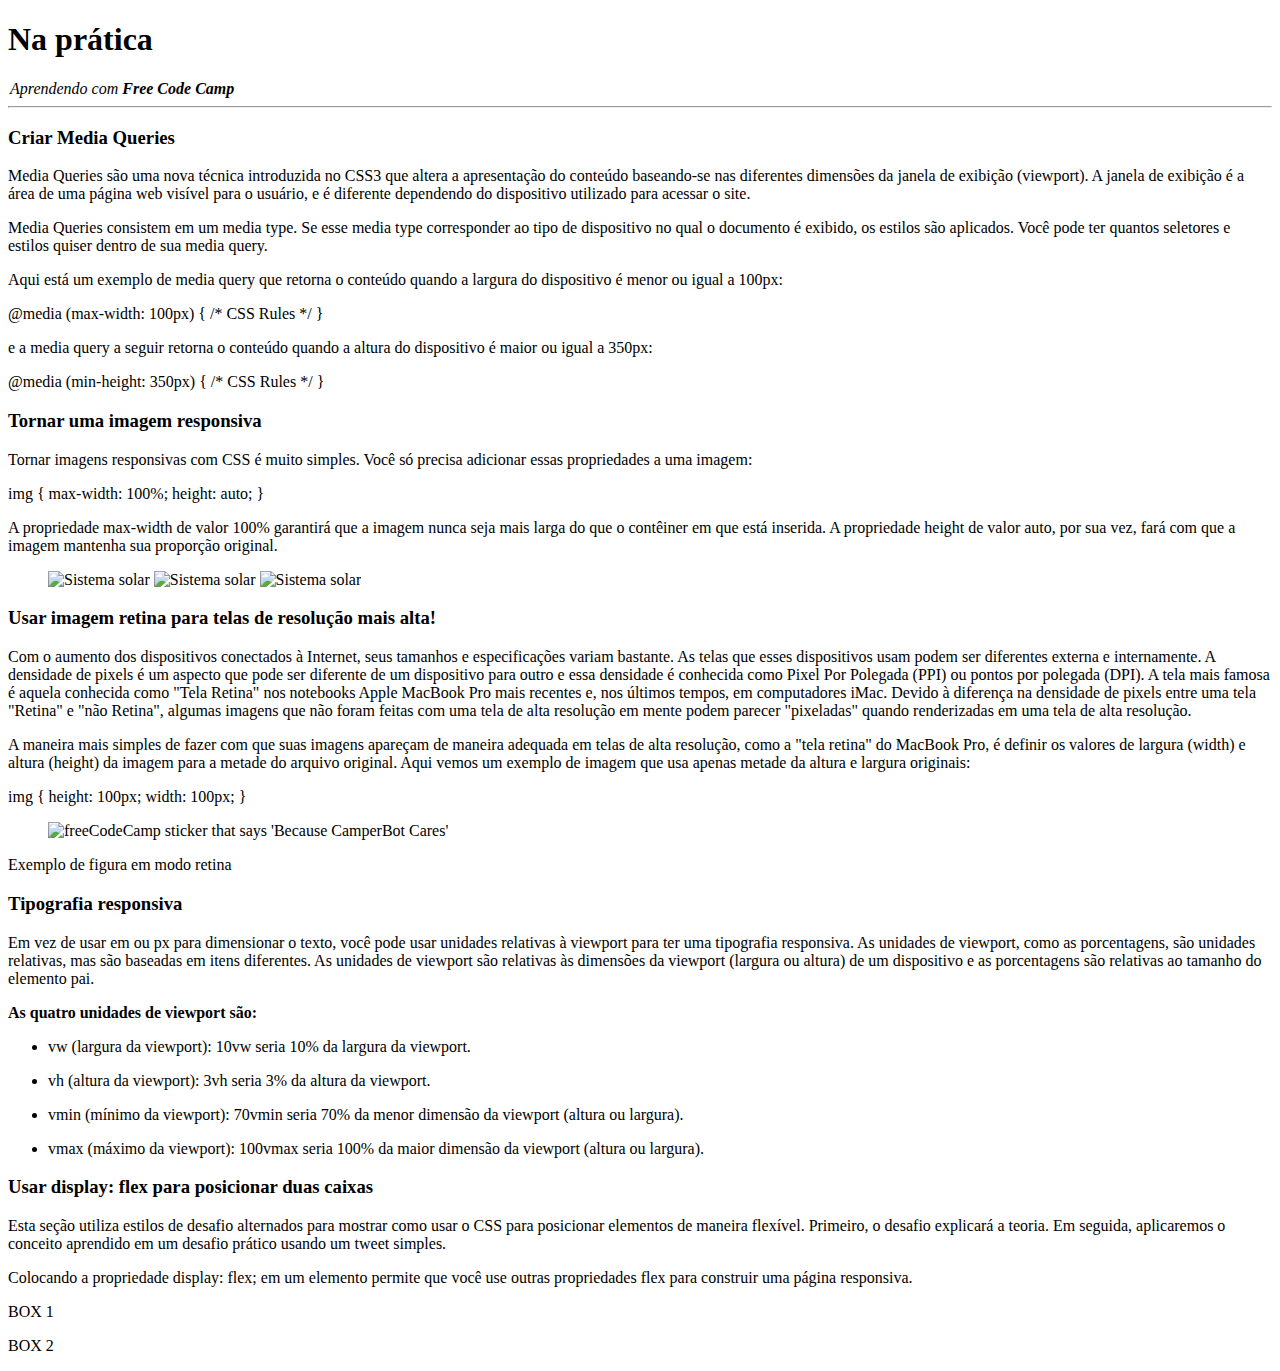
==== Archive.html @ 1470f596 "Arquivos para estudo" ====
<!DOCTYPE html>
<html lang="pt-br">

<head>
    <meta charset="UTF-8">
    <meta http-equiv="X-UA-Compatible" content="IE=edge">
    <meta name="viewport" content="width=device-width, initial-scale=1.0">
    <link rel="shortcut icon" href="img/monitor.png" type="image/x-icon">
    <link rel="stylesheet" href="/css/normalize.css">
    <link rel="stylesheet" href="/css/Archive.css">
    <title>Document</title>
</head>

<body>
    <main>
        <header class="context-header">
            <!-- Criar menu com logo aqui -->
        </header>
        <section class="content-section">
            <article class="archive-mediaQueries">
                <h1>Na prática</h1>
                <legend><em>Aprendendo com <strong>Free Code Camp</strong></em></legend>
                <hr>
                <h3>Criar Media Queries</h3>
                <p>
                    Media Queries são uma nova técnica introduzida no CSS3 que altera a apresentação do conteúdo
                    baseando-se nas diferentes dimensões da janela de exibição (viewport). A janela de exibição é a área
                    de uma página web visível para o usuário, e é diferente dependendo do dispositivo utilizado para
                    acessar o site.
                </p>
                <p>
                    Media Queries consistem em um media type. Se esse media type corresponder ao tipo de dispositivo no
                    qual o documento é exibido, os estilos são aplicados. Você pode ter quantos seletores e estilos
                    quiser dentro de sua media query.
                </p>
                <p>
                    Aqui está um exemplo de media query que retorna o conteúdo quando a largura do dispositivo é menor
                    ou igual a 100px:
                </p>
                <div class="code-css">
                    @media (max-width: 100px) { /* CSS Rules */ }
                </div>
                <p>
                    e a media query a seguir retorna o conteúdo quando a altura do dispositivo é maior ou igual a 350px:
                </p>
                <div class="code-css">
                    @media (min-height: 350px) { /* CSS Rules */ }
                </div>
            </article>

            <!-- Artigo 02 - Imagem responsiva -->
            <article>
                <h3>Tornar uma imagem responsiva</h3>
                <p>
                    Tornar imagens responsivas com CSS é muito simples. Você só precisa adicionar essas propriedades a
                    uma imagem:
                </p>
                <div class="code-css">
                    img {
                    max-width: 100%;
                    height: auto;
                    }
                </div>
                <p>
                    A propriedade max-width de valor 100% garantirá que a imagem nunca seja mais larga do que o
                    contêiner em que está inserida. A propriedade height de valor auto, por sua vez, fará com que a
                    imagem mantenha sua proporção original.
                </p>
                <figure>
                    <img src="/img/2907.jpg" class="imageExample" alt="Sistema solar">
                    <img src="/img/2907.jpg" class="imageExample" alt="Sistema solar">
                    <img src="/img/2907.jpg" class="imageExample" alt="Sistema solar">
                </figure>
            </article>

            <!-- Artigo 03 - Imagem retina -->
            <article>
                <h3>Usar imagem retina para telas de resolução mais alta!</h3>
                <p>
                    Com o aumento dos dispositivos conectados à Internet, seus tamanhos e especificações variam
                    bastante. As telas que esses dispositivos usam podem ser diferentes externa e internamente. A
                    densidade de pixels é um aspecto que pode ser diferente de um dispositivo para outro e essa
                    densidade é conhecida como Pixel Por Polegada (PPI) ou pontos por polegada (DPI). A tela mais famosa
                    é aquela conhecida como "Tela Retina" nos notebooks Apple MacBook Pro mais recentes e, nos últimos
                    tempos, em computadores iMac. Devido à diferença na densidade de pixels entre uma tela "Retina" e
                    "não Retina", algumas imagens que não foram feitas com uma tela de alta resolução em mente podem
                    parecer "pixeladas" quando renderizadas em uma tela de alta resolução.
                </p>
                <p>
                    A maneira mais simples de fazer com que suas imagens apareçam de maneira adequada em telas de alta
                    resolução, como a "tela retina" do MacBook Pro, é definir os valores de largura (width) e altura
                    (height) da imagem para a metade do arquivo original. Aqui vemos um exemplo de imagem que usa apenas
                    metade da altura e largura originais:
                </p>
                <div class="code-css">
                    img {
                    height: 100px;
                    width: 100px;
                    }
                </div>
                <div class="img">
                    <figure>
                        <img class="fig-retina"
                            src="https://s3.amazonaws.com/freecodecamp/FCCStickers-CamperBot200x200.jpg"
                            alt="freeCodeCamp sticker that says 'Because CamperBot Cares'">
                    </figure>
                    <figcaption>Exemplo de figura em modo retina</figcaption>
                </div>
            </article>

            <!-- Artigo 03 - Tipografia responsiva -->
            <article>
                <h3>Tipografia responsiva</h3>
                <p>
                    Em vez de usar em ou px para dimensionar o texto, você pode usar unidades relativas à viewport para
                    ter uma tipografia responsiva. As unidades de viewport, como as porcentagens, são unidades
                    relativas, mas são baseadas em itens diferentes. As unidades de viewport são relativas às dimensões
                    da viewport (largura ou altura) de um dispositivo e as porcentagens são relativas ao tamanho do
                    elemento pai.
                </p>
                <div class="text">
                    <strong>As quatro unidades de viewport são:</strong>
                    <ul><li>vw (largura da viewport): 10vw seria 10% da largura da viewport.</li></ul>
                    <ul><li>vh (altura da viewport): 3vh seria 3% da altura da viewport.</li></ul>
                    <ul><li>vmin (mínimo da viewport): 70vmin seria 70% da menor dimensão da viewport (altura ou largura).</li></ul>
                    <ul><li>vmax (máximo da viewport): 100vmax seria 100% da maior dimensão da viewport (altura ou largura).</li></ul>
                </div>
            </article>

            <!-- Flex Box -->
            <article>
                <h3>Usar display: flex para posicionar duas caixas</h3>
                <p>
                    Esta seção utiliza estilos de desafio alternados para mostrar como usar o CSS para posicionar elementos de maneira flexível. Primeiro, o desafio explicará a teoria. Em seguida, aplicaremos o conceito aprendido em um desafio prático usando um tweet simples.
                </p>
                <p>
                    Colocando a propriedade display: flex; em um elemento permite que você use outras propriedades flex para construir uma página responsiva.
                </p>
                <div class="box-container">
                    <div class="box1"><p>BOX 1</p></div>
                    <div class="box2"><p>BOX 2</p></div>
                </div>
            </article>

            <!-- Criando Tweet embed -->
            <article>
                
            </article>
        </section>
    </main>
</body>

</html>
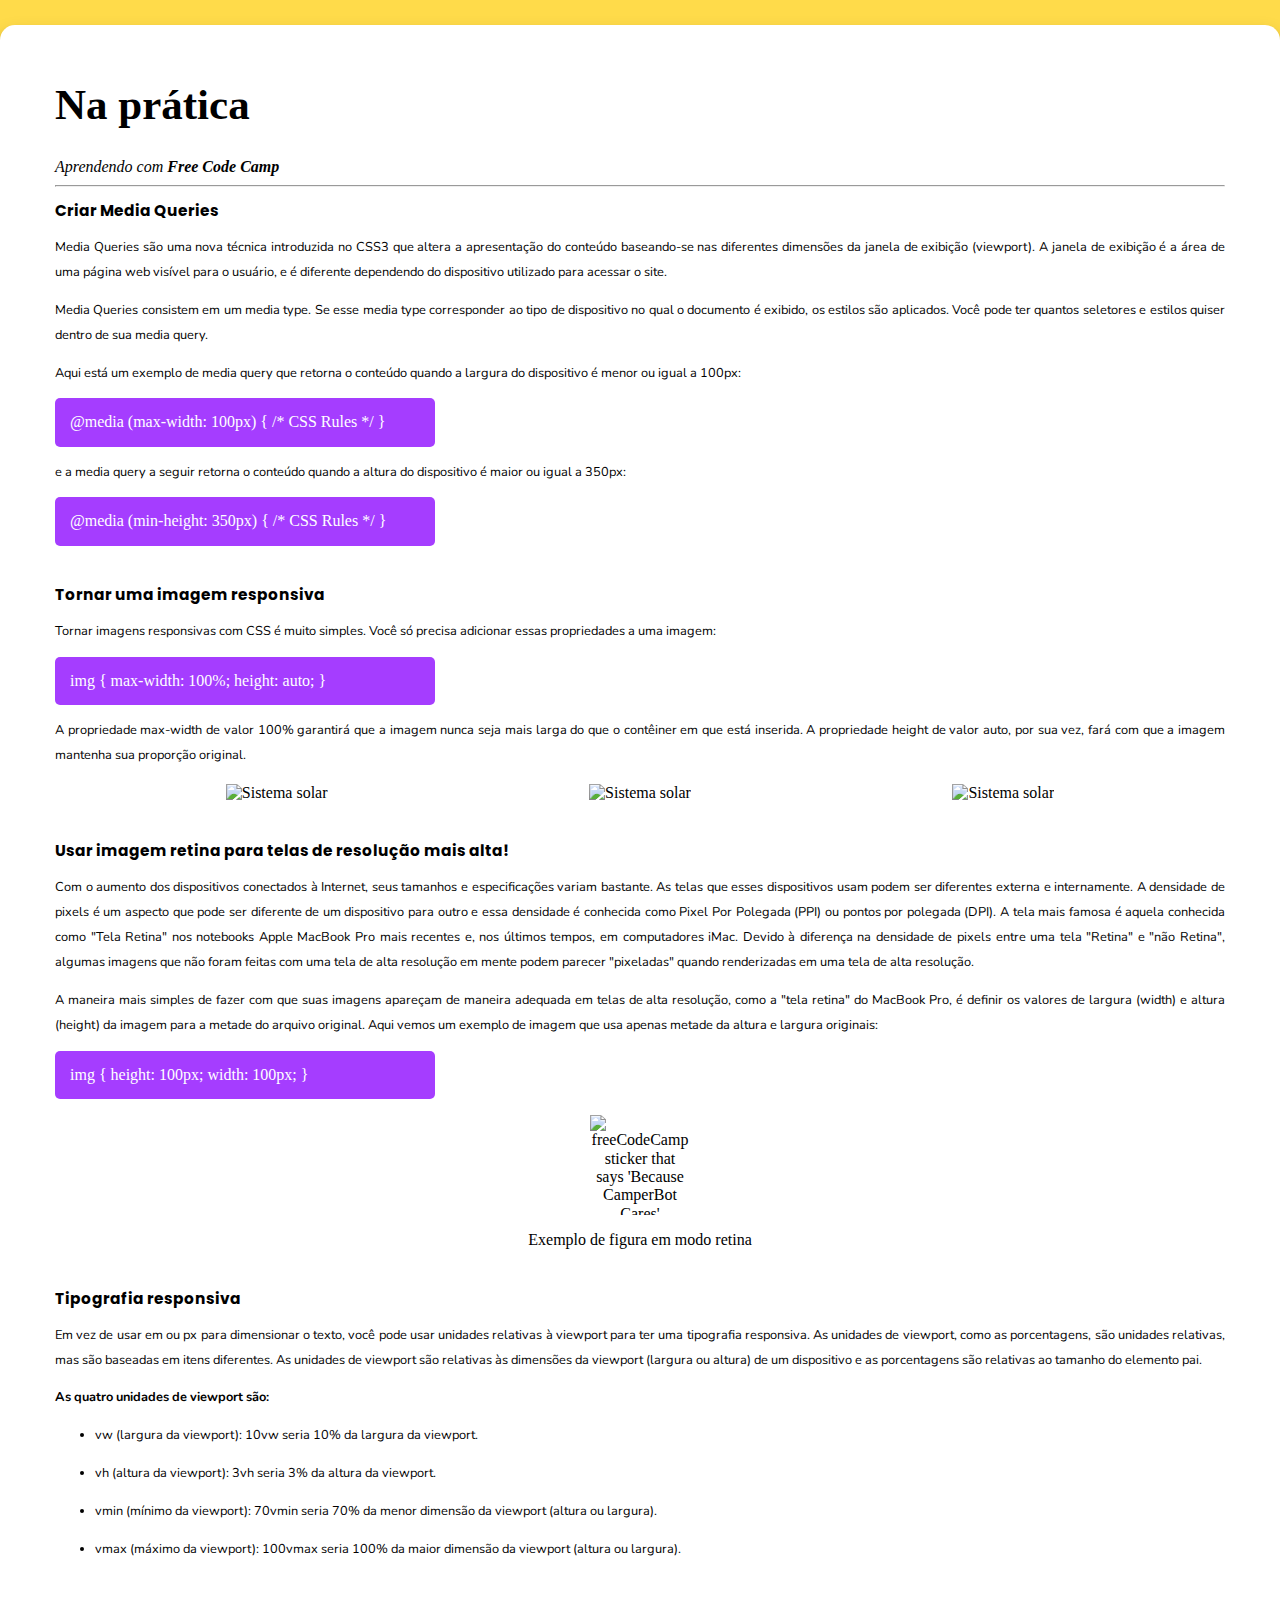
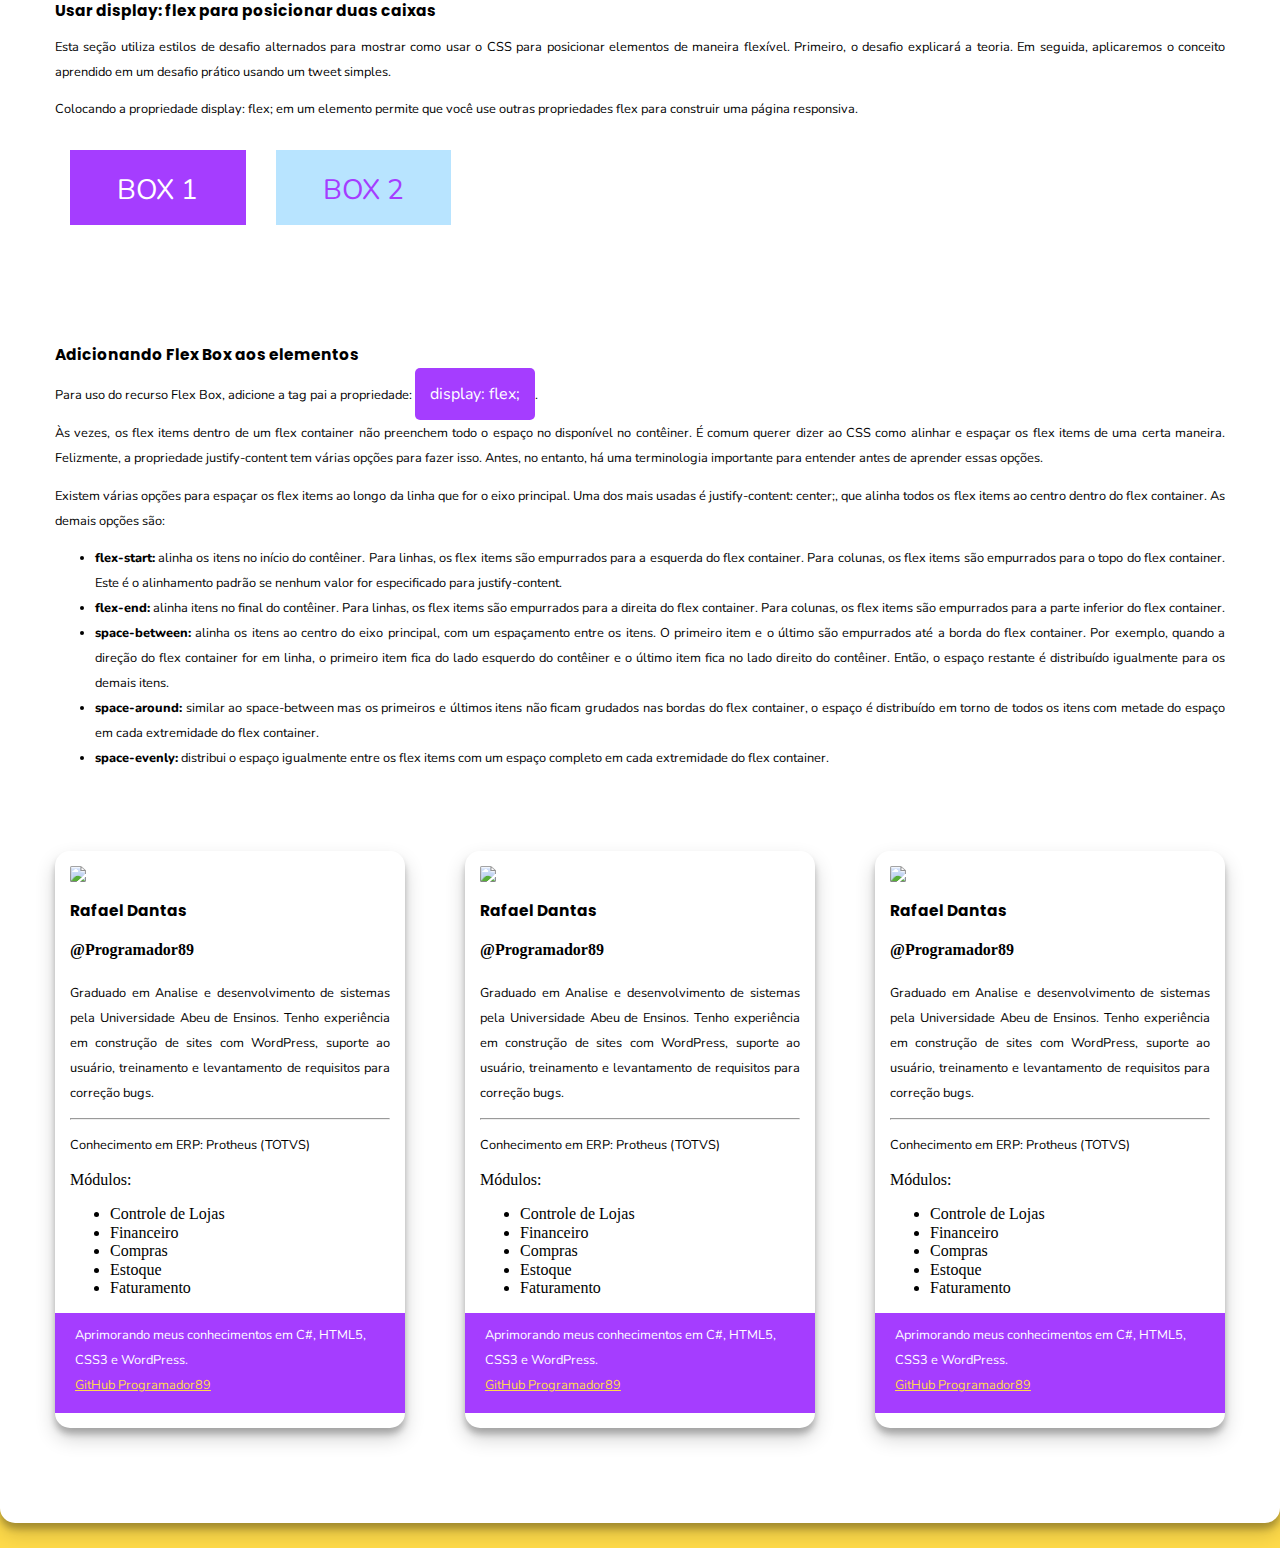
==== commit fbd64181: "Adicionando propriedade flex box a page" ====
--- a/Archive.html
+++ b/Archive.html
@@ -6,8 +6,8 @@
     <meta http-equiv="X-UA-Compatible" content="IE=edge">
     <meta name="viewport" content="width=device-width, initial-scale=1.0">
     <link rel="shortcut icon" href="img/monitor.png" type="image/x-icon">
-    <link rel="stylesheet" href="/css/normalize.css">
-    <link rel="stylesheet" href="/css/Archive.css">
+    <link rel="stylesheet" href="css/normalize.css">
+    <link rel="stylesheet" href="css/Archive.css">
     <title>Document</title>
 </head>
 
@@ -67,9 +67,9 @@
                     imagem mantenha sua proporção original.
                 </p>
                 <figure>
-                    <img src="/img/2907.jpg" class="imageExample" alt="Sistema solar">
-                    <img src="/img/2907.jpg" class="imageExample" alt="Sistema solar">
-                    <img src="/img/2907.jpg" class="imageExample" alt="Sistema solar">
+                    <img src="/freeCode/img/img01.jpg" class="imageExample" alt="Sistema solar">
+                    <img src="/freeCode/img/img02.jpg" class="imageExample" alt="Sistema solar">
+                    <img src="/freeCode/img/image03.jpg" class="imageExample" alt="Sistema solar">
                 </figure>
             </article>
 
@@ -120,31 +120,189 @@
                 </p>
                 <div class="text">
                     <strong>As quatro unidades de viewport são:</strong>
-                    <ul><li>vw (largura da viewport): 10vw seria 10% da largura da viewport.</li></ul>
-                    <ul><li>vh (altura da viewport): 3vh seria 3% da altura da viewport.</li></ul>
-                    <ul><li>vmin (mínimo da viewport): 70vmin seria 70% da menor dimensão da viewport (altura ou largura).</li></ul>
-                    <ul><li>vmax (máximo da viewport): 100vmax seria 100% da maior dimensão da viewport (altura ou largura).</li></ul>
+                    <ul>
+                        <li>vw (largura da viewport): 10vw seria 10% da largura da viewport.</li>
+                    </ul>
+                    <ul>
+                        <li>vh (altura da viewport): 3vh seria 3% da altura da viewport.</li>
+                    </ul>
+                    <ul>
+                        <li>vmin (mínimo da viewport): 70vmin seria 70% da menor dimensão da viewport (altura ou
+                            largura).</li>
+                    </ul>
+                    <ul>
+                        <li>vmax (máximo da viewport): 100vmax seria 100% da maior dimensão da viewport (altura ou
+                            largura).</li>
+                    </ul>
                 </div>
             </article>
 
             <!-- Flex Box -->
-            <article>
+            <article style="height: 300px;">
                 <h3>Usar display: flex para posicionar duas caixas</h3>
                 <p>
-                    Esta seção utiliza estilos de desafio alternados para mostrar como usar o CSS para posicionar elementos de maneira flexível. Primeiro, o desafio explicará a teoria. Em seguida, aplicaremos o conceito aprendido em um desafio prático usando um tweet simples.
-                </p>
-                <p>
-                    Colocando a propriedade display: flex; em um elemento permite que você use outras propriedades flex para construir uma página responsiva.
+                    Esta seção utiliza estilos de desafio alternados para mostrar como usar o CSS para posicionar
+                    elementos de maneira flexível. Primeiro, o desafio explicará a teoria. Em seguida, aplicaremos o
+                    conceito aprendido em um desafio prático usando um tweet simples.
+                </p>
+                <p>
+                    Colocando a propriedade display: flex; em um elemento permite que você use outras propriedades flex
+                    para construir uma página responsiva.
                 </p>
                 <div class="box-container">
-                    <div class="box1"><p>BOX 1</p></div>
-                    <div class="box2"><p>BOX 2</p></div>
+                    <div class="box1">
+                        <p>BOX 1</p>
+                    </div>
+                    <div class="box2">
+                        <p>BOX 2</p>
+                    </div>
                 </div>
             </article>
 
             <!-- Criando Tweet embed -->
             <article>
-                
+                <div class="text">
+                    <h3>Adicionando Flex Box aos elementos</h3>
+                    <p>
+                        Para uso do recurso Flex Box, adicione a tag pai a propriedade: <span class="code-css">display:
+                            flex;</span>.
+                    </p>
+                    <p>
+                        Às vezes, os flex items dentro de um flex container não preenchem todo o espaço no disponível no
+                        contêiner. É comum querer dizer ao CSS como alinhar e espaçar os flex items de uma certa
+                        maneira. Felizmente, a propriedade justify-content tem várias opções para fazer isso. Antes, no
+                        entanto, há uma terminologia importante para entender antes de aprender essas opções.
+                    </p>
+                    <p>
+                        Existem várias opções para espaçar os flex items ao longo da linha que for o eixo principal. Uma
+                        dos mais usadas é justify-content: center;, que alinha todos os flex items ao centro dentro do
+                        flex container. As demais opções são:
+                    </p>
+                    <ul>
+                        <li>
+                            <span class="reference">flex-start:</span> alinha os itens no início do contêiner. Para linhas, os flex items são
+                            empurrados para a esquerda do flex container. Para colunas, os flex items são empurrados
+                            para o topo do flex container. Este é o alinhamento padrão se nenhum valor for especificado
+                            para justify-content.
+                        </li>
+                        <li>
+                            <span class="reference">flex-end:</span> alinha itens no final do contêiner. Para linhas, os flex items são empurrados para
+                            a direita do flex container. Para colunas, os flex items são empurrados para a parte
+                            inferior do flex container.
+                        </li>
+                        <li>
+                            <span class="reference">space-between:</span> alinha os itens ao centro do eixo principal, com um espaçamento entre os
+                            itens. O primeiro item e o último são empurrados até a borda do flex container. Por exemplo,
+                            quando a direção do flex container for em linha, o primeiro item fica do lado esquerdo do
+                            contêiner e o último item fica no lado direito do contêiner. Então, o espaço restante é
+                            distribuído igualmente para os demais itens.
+                        </li>
+                        <li>
+                            <span class="reference">space-around:</span> similar ao space-between mas os primeiros e últimos itens não ficam grudados
+                            nas bordas do flex container, o espaço é distribuído em torno de todos os itens com metade
+                            do espaço em cada extremidade do flex container.
+                        </li>
+                        <li>
+                            <span class="reference">space-evenly:</span> distribui o espaço igualmente entre os flex items com um espaço completo em
+                            cada extremidade do flex container.
+                        </li>
+                    </ul>
+                </div>
+                <div class="flex-card">
+                    <div class="card">
+                        <img src="/freeCode/img/Perfil.png" class="profile-thumbnail">
+
+                        <div class="profile-name">
+                            <h3>Rafael Dantas</h3>
+                            <h4>@Programador89</h4>
+                        </div>
+                        <div class="text-pessoal">
+                            <p>Graduado em Analise e desenvolvimento de sistemas pela Universidade Abeu de Ensinos.
+                                Tenho
+                                experiência em construção de sites com WordPress, suporte ao usuário, treinamento e
+                                levantamento de requisitos para correção bugs.
+                            </p>
+                            <hr>
+                            <p>Conhecimento em ERP: Protheus (TOTVS)</p>
+                            <caption>Módulos:</caption>
+                            <ul>
+                                <li>Controle de Lojas </li>
+                                <li>Financeiro</li>
+                                <li>Compras</li>
+                                <li>Estoque </li>
+                                <li>Faturamento</li>
+                            </ul>
+                            <div class="skills">
+                                <p>Aprimorando meus conhecimentos em C#, HTML5, CSS3 e WordPress.
+                                    <br><a href="https://github.com/Programador89" target="_blank">GitHub
+                                        Programador89</a>
+                                <p>
+                            </div>
+                        </div>
+                    </div>
+                    <div class="card">
+                        <img src="/freeCode/img/Perfil.png" class="profile-thumbnail">
+
+                        <div class="profile-name">
+                            <h3>Rafael Dantas</h3>
+                            <h4>@Programador89</h4>
+                        </div>
+                        <div class="text-pessoal">
+                            <p>Graduado em Analise e desenvolvimento de sistemas pela Universidade Abeu de Ensinos.
+                                Tenho
+                                experiência em construção de sites com WordPress, suporte ao usuário, treinamento e
+                                levantamento de requisitos para correção bugs.
+                            </p>
+                            <hr>
+                            <p>Conhecimento em ERP: Protheus (TOTVS)</p>
+                            <caption>Módulos:</caption>
+                            <ul>
+                                <li>Controle de Lojas </li>
+                                <li>Financeiro</li>
+                                <li>Compras</li>
+                                <li>Estoque </li>
+                                <li>Faturamento</li>
+                            </ul>
+                            <div class="skills">
+                                <p>Aprimorando meus conhecimentos em C#, HTML5, CSS3 e WordPress.
+                                    <br><a href="https://github.com/Programador89" target="_blank">GitHub
+                                        Programador89</a>
+                                <p>
+                            </div>
+                        </div>
+                    </div>
+                    <div class="card">
+                        <img src="/freeCode/img/Perfil.png" class="profile-thumbnail">
+
+                        <div class="profile-name">
+                            <h3>Rafael Dantas</h3>
+                            <h4>@Programador89</h4>
+                        </div>
+                        <div class="text-pessoal">
+                            <p>Graduado em Analise e desenvolvimento de sistemas pela Universidade Abeu de Ensinos.
+                                Tenho
+                                experiência em construção de sites com WordPress, suporte ao usuário, treinamento e
+                                levantamento de requisitos para correção bugs.
+                            </p>
+                            <hr>
+                            <p>Conhecimento em ERP: Protheus (TOTVS)</p>
+                            <caption>Módulos:</caption>
+                            <ul>
+                                <li>Controle de Lojas </li>
+                                <li>Financeiro</li>
+                                <li>Compras</li>
+                                <li>Estoque </li>
+                                <li>Faturamento</li>
+                            </ul>
+                            <div class="skills">
+                                <p>Aprimorando meus conhecimentos em C#, HTML5, CSS3 e WordPress.
+                                    <br><a href="https://github.com/Programador89" target="_blank">GitHub
+                                        Programador89</a>
+                                <p>
+                            </div>
+                        </div>
+                    </div>
+                </div>
             </article>
         </section>
     </main>
--- a/css/Archive.css
+++ b/css/Archive.css
@@ -0,0 +1,172 @@
+/* Import de font - Poppins do Google */
+@import url('https://fonts.googleapis.com/css2?family=Nunito:wght@200;300;400;600;700&family=Poppins&display=swap');
+@import url('https://fonts.googleapis.com/css2?family=Square+Peg&display=swap');
+
+/* Controle de variáveis */
+:root{
+    --BgBody  :#FFDB4A;
+    --BgHeader:#B8E4FF;
+    --BgFooter:#A53DFF;
+}
+
+/* Estilo da página */
+body{
+    background: var(--BgBody);
+}
+
+main {
+    background: #fff;
+    box-sizing: border-box;
+    border-radius: 15px;
+    box-shadow: 0 10px 20px rgba(0,0,0,0.19), 0 6px 6px rgba(0,0,0,0.23);
+    max-width: 1290px;
+    margin: 25px auto;
+    padding: 15px;
+}
+
+article {
+    margin: 40px;
+}
+
+h1 {
+    font-size: 43px;
+}
+
+h3 {
+    font-family: Poppins, Georgia, 'Times New Roman', Times, serif;
+    font-size: 1.2vw;
+}
+
+p, .text {
+    font-family: Nunito, sans-serif;
+    font-size: 1vw;
+    text-align: justify;
+    line-height: 25px;
+}
+
+.code-css {
+    background-color: var(--BgFooter);
+    border-radius: 5px;
+    color: #fff;
+    font-size: 16px;
+    padding: 15px;
+    width: 350px;
+}
+
+figure{
+    display: flex;
+}
+
+.imageExample {
+    max-width: 20%;
+    height: auto;
+    display: block;
+    margin: auto;
+}
+
+.fig-retina {
+    height: 100px;
+    width: 100px;
+    margin: auto;
+}
+
+.img{
+    text-align: center;
+}
+
+/* Inicio de Flex box */
+.box-container {
+    height: 500px;
+    display: flex;
+    box-sizing: border-box;
+}
+
+.box1 {
+    background: var(--BgFooter);
+    height: 15%;
+    width: 15%;
+    margin: 15px;
+}
+
+.box1 p {
+    text-align: center;
+    font-size: 28px;
+    color: #fff;
+}
+
+.box2 {
+    background: var(--BgHeader);
+    height: 15%;
+    width: 15%;
+    margin: 15px;
+}
+.box2 p {
+    text-align: center;
+    font-size: 28px;
+    color: #A53DFF;
+
+}
+
+/* Criando cards pessoais */
+
+.reference {
+    font-weight: 800;
+    /* background: var(--BgFooter);
+    color: #fff;
+    padding: 5px 10px; */
+}
+
+.profile-thumbnail {
+    width: 30%;
+    height: auto;
+    border-radius: 10%;
+}
+
+.card {
+    width: 350px;
+    box-shadow: 0 10px 20px rgba(0,0,0,0.19), 0 6px 6px rgba(0,0,0,0.23);
+    box-sizing: border-box;
+    border-radius: 15px;
+    padding: 15px;
+}
+
+.skills {
+    background: var(--BgFooter);
+    color: #fff;
+    margin: auto -15px;
+    height: 100px;
+}
+
+.skills p {
+    margin:10px;
+    padding: 10px;
+    text-align: left;
+    align-items: center;
+}
+
+.skills a { color: var(--BgBody);}
+
+.flex-card {
+    display: flex;
+    justify-content: space-between;
+    margin: 80px auto;
+}
+
+.flex-card :hover {
+    background-color: #A53DFF;
+    color: #fff;
+    cursor: pointer;
+}
+
+/* Media queries - formatação para mobile */
+
+/* Quando a altura do dispositivo for igual ou maior que 800px */
+@media(max-width: 800px) {
+    p{
+        font-size: 18px;
+    }
+
+    .code-css {
+        max-width: 270px;
+    }
+}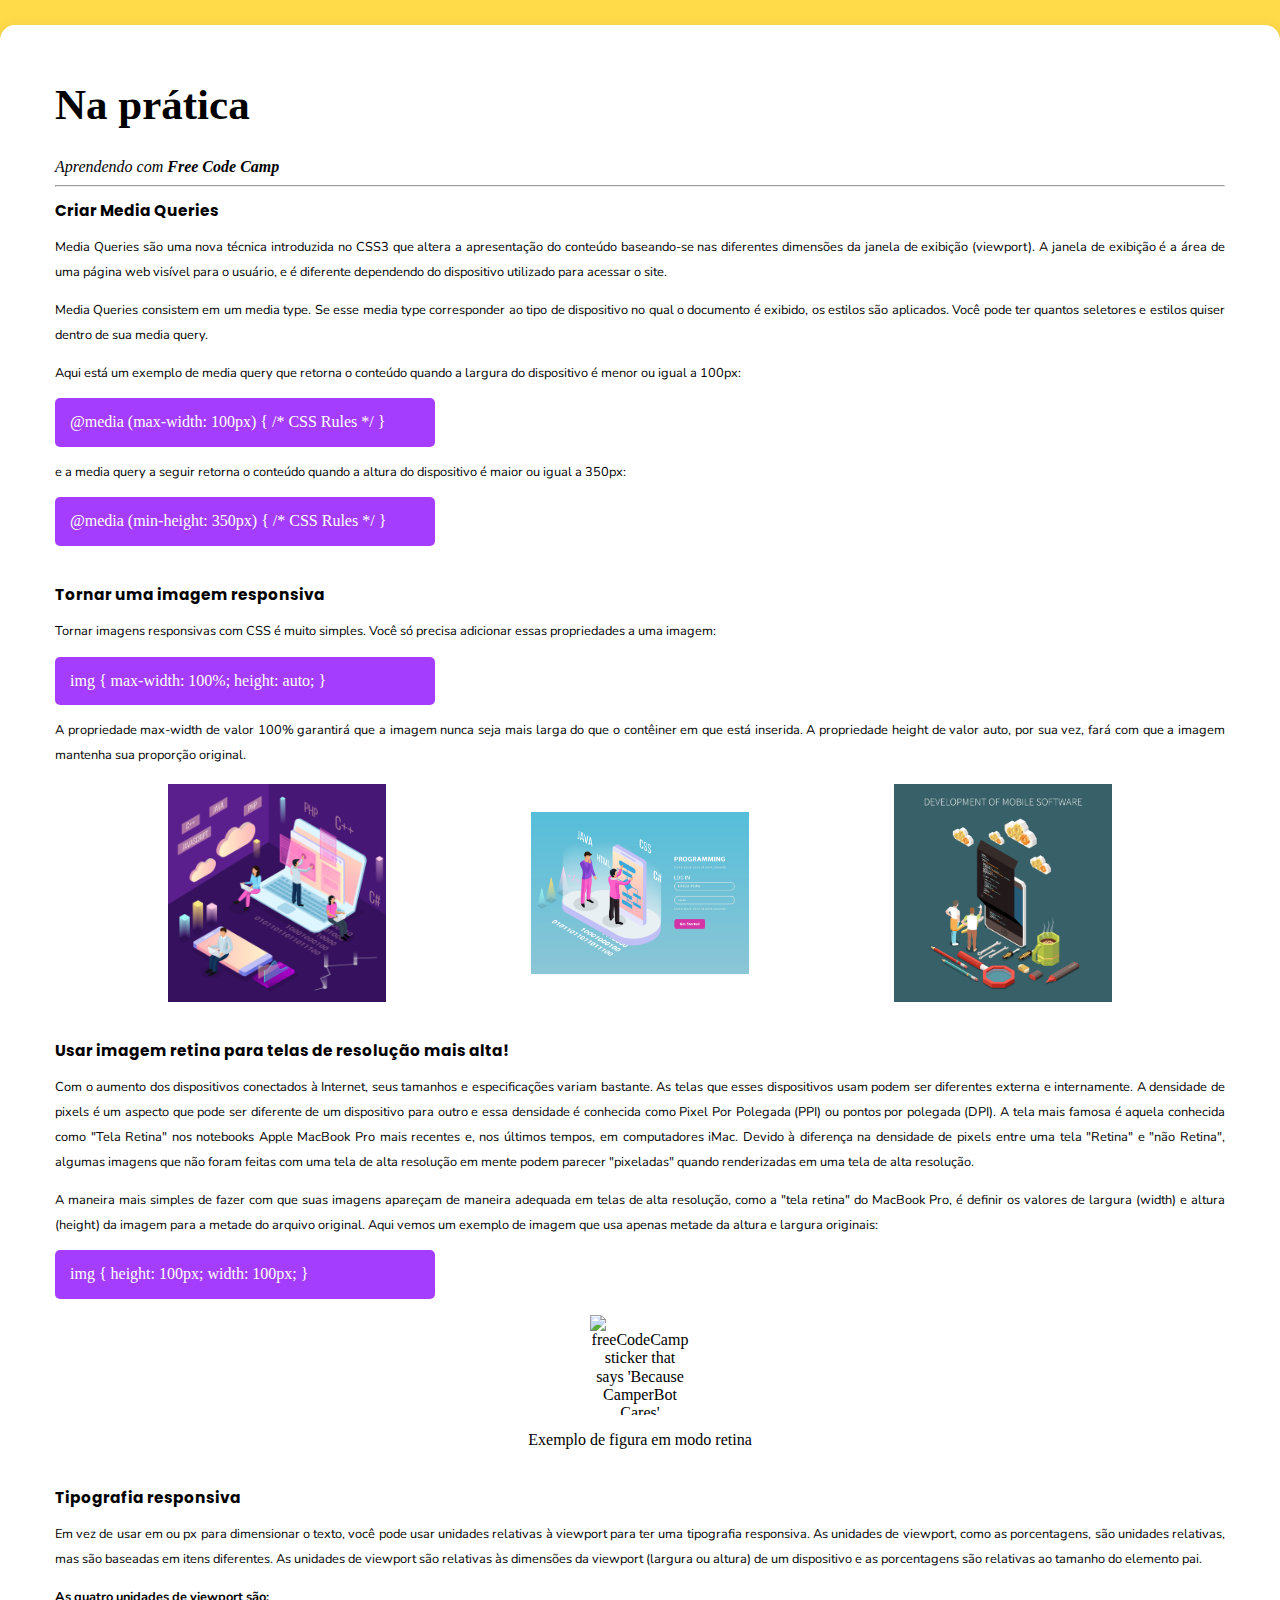
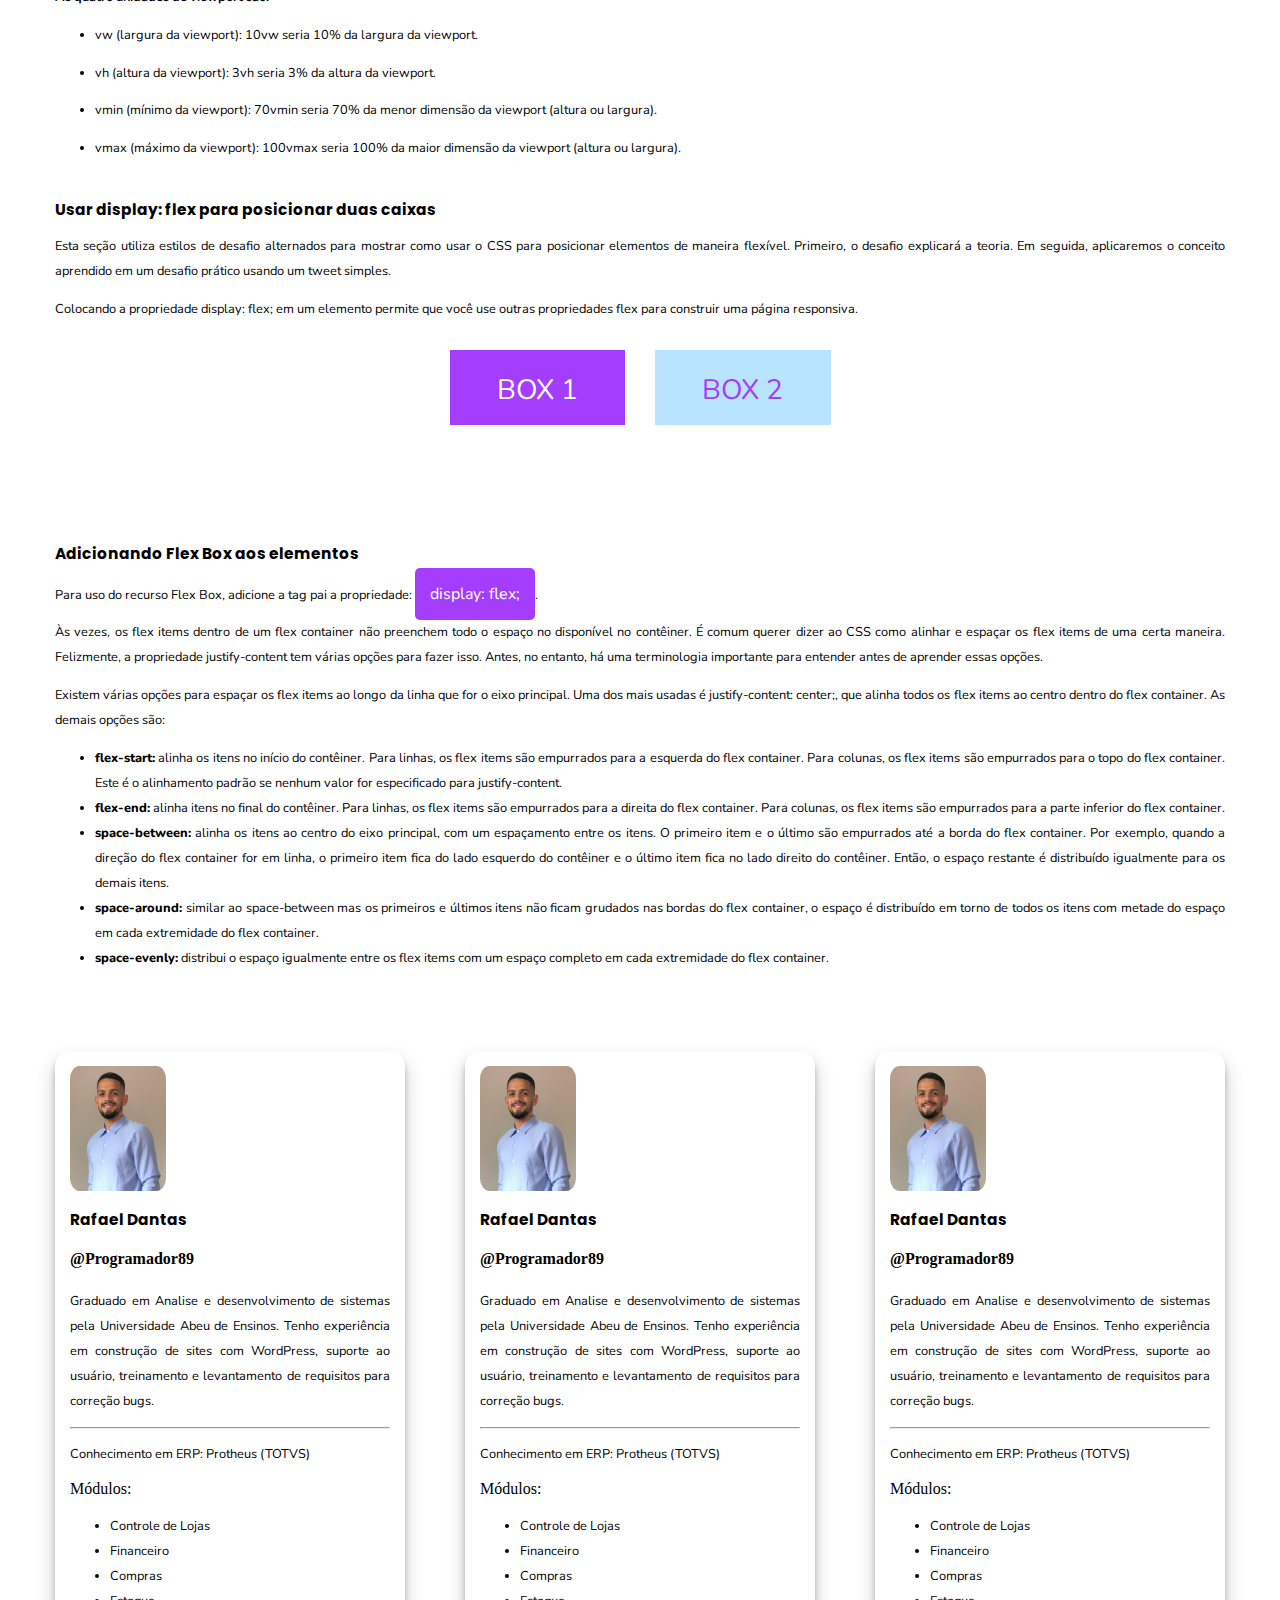
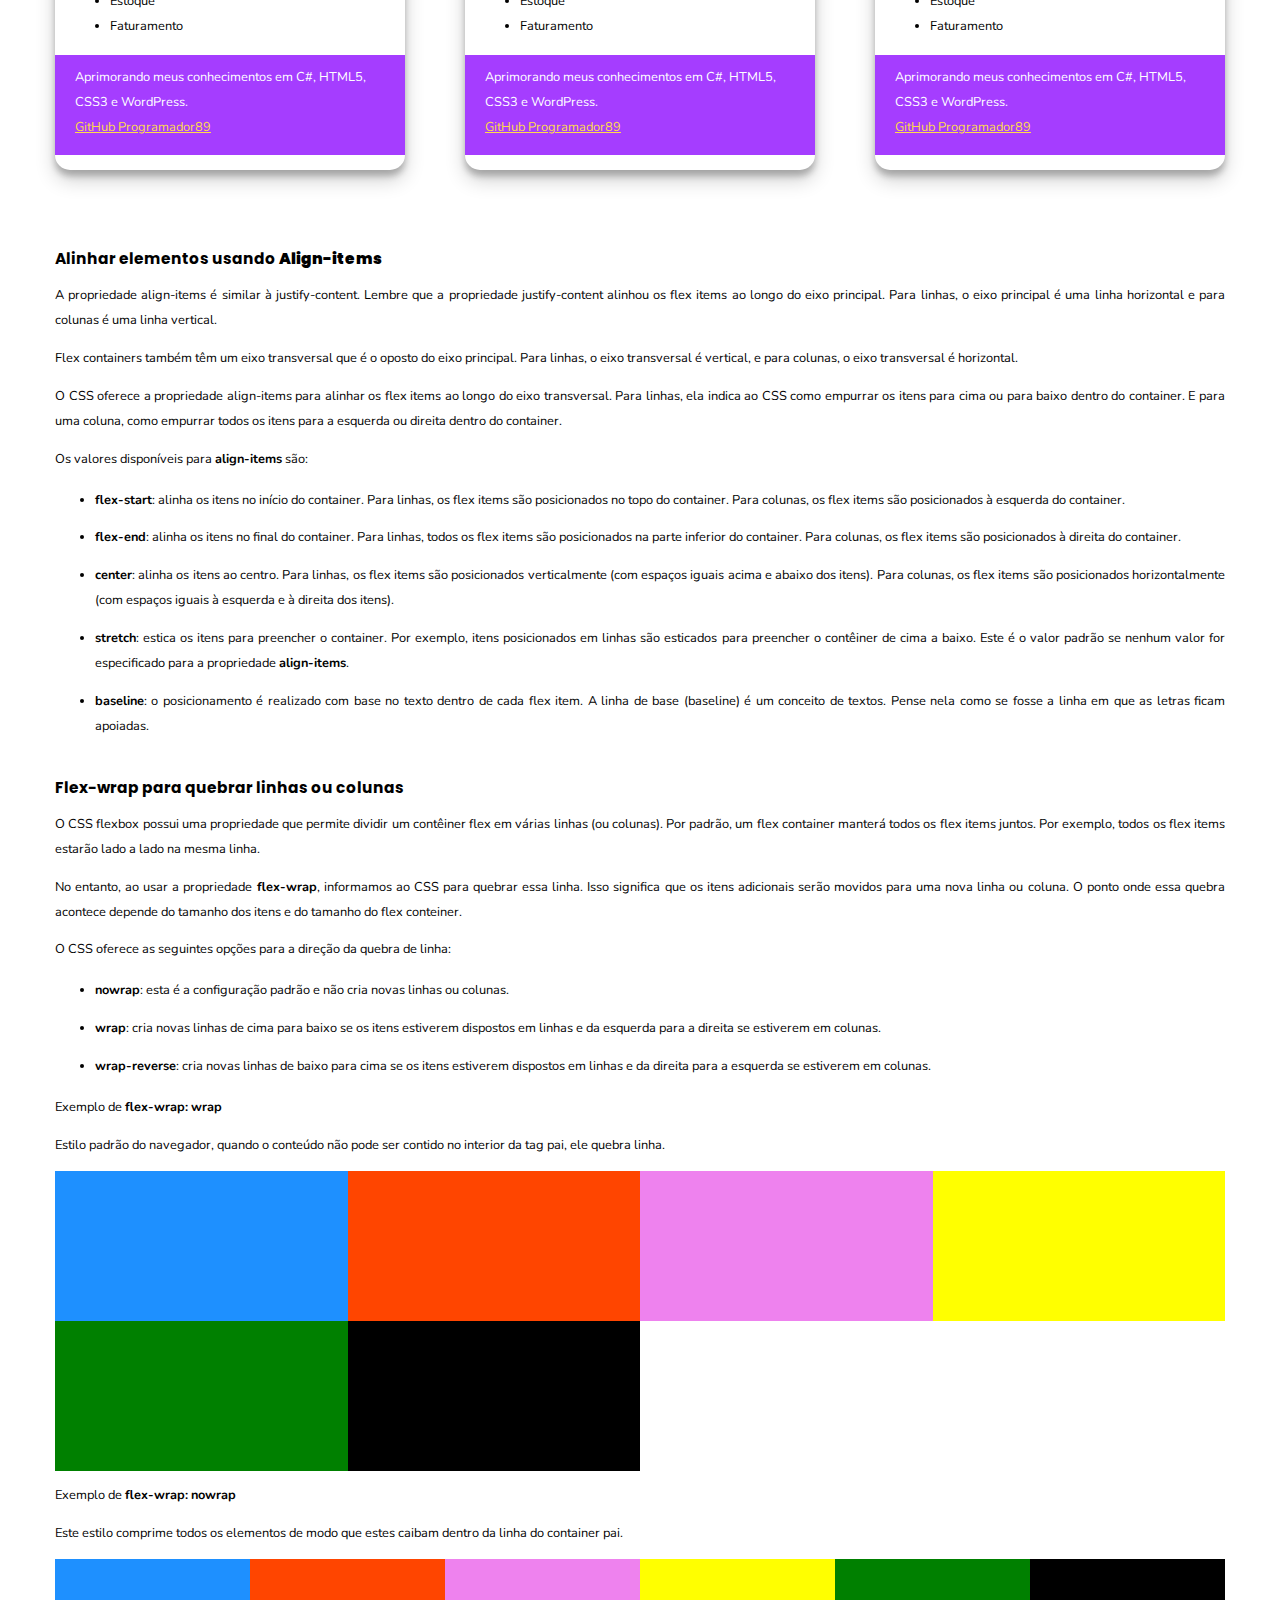
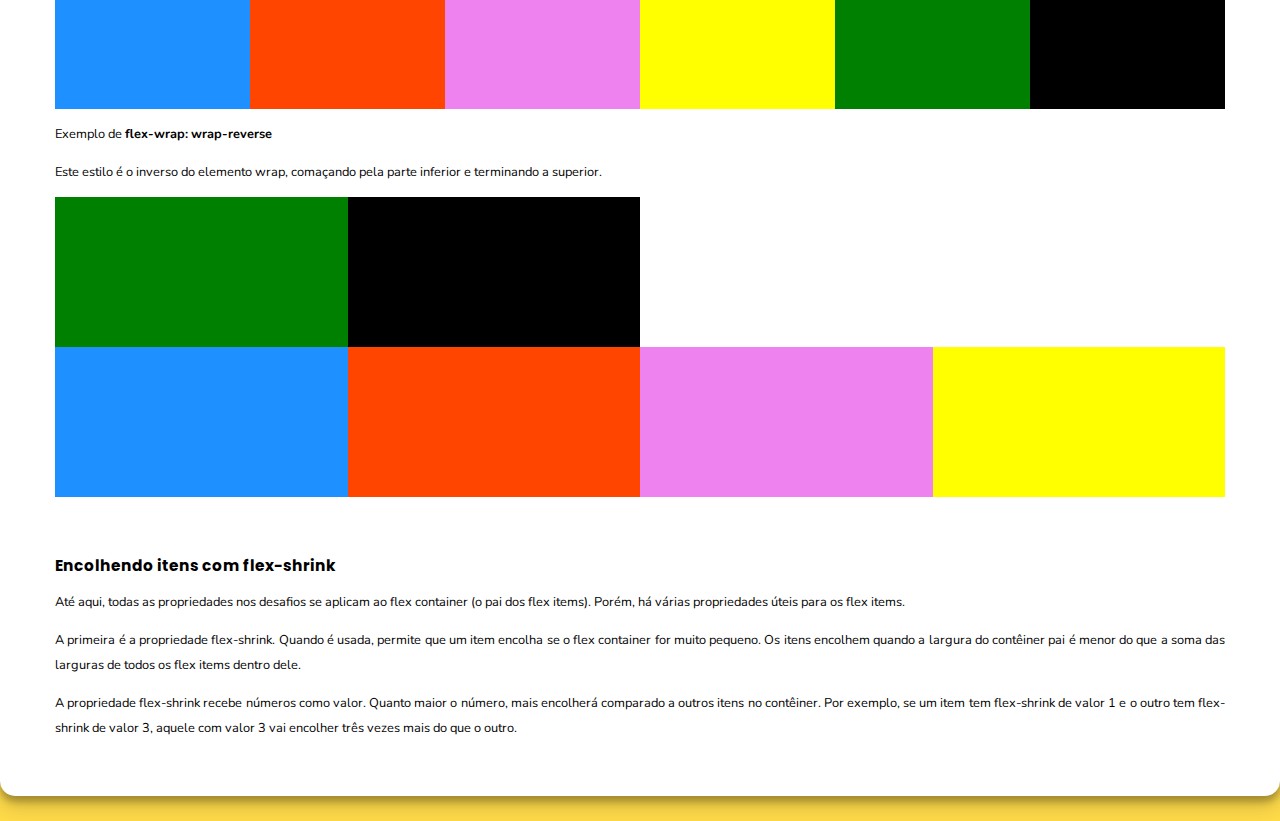
==== commit 75cd4a1b: "Atualização da page, adicionando novas funcionalidades do Flex Box!" ====
--- a/Archive.html
+++ b/Archive.html
@@ -5,7 +5,7 @@
     <meta charset="UTF-8">
     <meta http-equiv="X-UA-Compatible" content="IE=edge">
     <meta name="viewport" content="width=device-width, initial-scale=1.0">
-    <link rel="shortcut icon" href="img/monitor.png" type="image/x-icon">
+    <link rel="shortcut icon" href="img/pedido-online.png" type="image/x-icon">
     <link rel="stylesheet" href="css/normalize.css">
     <link rel="stylesheet" href="css/Archive.css">
     <title>Document</title>
@@ -67,9 +67,9 @@
                     imagem mantenha sua proporção original.
                 </p>
                 <figure>
-                    <img src="/freeCode/img/img01.jpg" class="imageExample" alt="Sistema solar">
-                    <img src="/freeCode/img/img02.jpg" class="imageExample" alt="Sistema solar">
-                    <img src="/freeCode/img/image03.jpg" class="imageExample" alt="Sistema solar">
+                    <img src="img/img01.jpg" class="imageExample" alt="Imagens sobre tecnologia">
+                    <img src="img/img02.jpg" class="imageExample" alt="Imagens sobre tecnologia">
+                    <img src="img/image03.jpg" class="imageExample" alt="Imagens sobre tecnologia">
                 </figure>
             </article>
 
@@ -100,9 +100,7 @@
                 </div>
                 <div class="img">
                     <figure>
-                        <img class="fig-retina"
-                            src="https://s3.amazonaws.com/freecodecamp/FCCStickers-CamperBot200x200.jpg"
-                            alt="freeCodeCamp sticker that says 'Because CamperBot Cares'">
+                        <img class="fig-retina" src="https://s3.amazonaws.com/freecodecamp/FCCStickers-CamperBot200x200.jpg" alt="freeCodeCamp sticker that says 'Because CamperBot Cares'">
                     </figure>
                     <figcaption>Exemplo de figura em modo retina</figcaption>
                 </div>
@@ -180,37 +178,42 @@
                     </p>
                     <ul>
                         <li>
-                            <span class="reference">flex-start:</span> alinha os itens no início do contêiner. Para linhas, os flex items são
+                            <span class="reference">flex-start:</span> alinha os itens no início do contêiner. Para
+                            linhas, os flex items são
                             empurrados para a esquerda do flex container. Para colunas, os flex items são empurrados
                             para o topo do flex container. Este é o alinhamento padrão se nenhum valor for especificado
                             para justify-content.
                         </li>
                         <li>
-                            <span class="reference">flex-end:</span> alinha itens no final do contêiner. Para linhas, os flex items são empurrados para
+                            <span class="reference">flex-end:</span> alinha itens no final do contêiner. Para linhas, os
+                            flex items são empurrados para
                             a direita do flex container. Para colunas, os flex items são empurrados para a parte
                             inferior do flex container.
                         </li>
                         <li>
-                            <span class="reference">space-between:</span> alinha os itens ao centro do eixo principal, com um espaçamento entre os
+                            <span class="reference">space-between:</span> alinha os itens ao centro do eixo principal,
+                            com um espaçamento entre os
                             itens. O primeiro item e o último são empurrados até a borda do flex container. Por exemplo,
                             quando a direção do flex container for em linha, o primeiro item fica do lado esquerdo do
                             contêiner e o último item fica no lado direito do contêiner. Então, o espaço restante é
                             distribuído igualmente para os demais itens.
                         </li>
                         <li>
-                            <span class="reference">space-around:</span> similar ao space-between mas os primeiros e últimos itens não ficam grudados
+                            <span class="reference">space-around:</span> similar ao space-between mas os primeiros e
+                            últimos itens não ficam grudados
                             nas bordas do flex container, o espaço é distribuído em torno de todos os itens com metade
                             do espaço em cada extremidade do flex container.
                         </li>
                         <li>
-                            <span class="reference">space-evenly:</span> distribui o espaço igualmente entre os flex items com um espaço completo em
+                            <span class="reference">space-evenly:</span> distribui o espaço igualmente entre os flex
+                            items com um espaço completo em
                             cada extremidade do flex container.
                         </li>
                     </ul>
                 </div>
                 <div class="flex-card">
                     <div class="card">
-                        <img src="/freeCode/img/Perfil.png" class="profile-thumbnail">
+                        <img src="img/Perfil.png" class="profile-thumbnail">
 
                         <div class="profile-name">
                             <h3>Rafael Dantas</h3>
@@ -241,7 +244,7 @@
                         </div>
                     </div>
                     <div class="card">
-                        <img src="/freeCode/img/Perfil.png" class="profile-thumbnail">
+                        <img src="img/Perfil.png" class="profile-thumbnail">
 
                         <div class="profile-name">
                             <h3>Rafael Dantas</h3>
@@ -272,7 +275,7 @@
                         </div>
                     </div>
                     <div class="card">
-                        <img src="/freeCode/img/Perfil.png" class="profile-thumbnail">
+                        <img src="img/Perfil.png" alt="perfil" class="profile-thumbnail">
 
                         <div class="profile-name">
                             <h3>Rafael Dantas</h3>
@@ -304,8 +307,139 @@
                     </div>
                 </div>
             </article>
+            <article>
+                <h3>Alinhar elementos usando <strong>Align-items</strong></h3>
+                <p>
+                    A propriedade align-items é similar à justify-content. Lembre que a propriedade justify-content
+                    alinhou os flex items ao longo do eixo principal. Para linhas, o eixo principal é uma linha
+                    horizontal e para colunas é uma linha vertical.
+                </p>
+                <p>
+                    Flex containers também têm um eixo transversal que é o oposto do eixo principal. Para linhas, o eixo
+                    transversal é vertical, e para colunas, o eixo transversal é horizontal.
+                </p>
+                <p>
+                    O CSS oferece a propriedade align-items para alinhar os flex items ao longo do eixo transversal.
+                    Para linhas, ela indica ao CSS como empurrar os itens para cima ou para baixo dentro do container. E
+                    para uma coluna, como empurrar todos os itens para a esquerda ou direita dentro do container.
+                </p>
+
+                <p> Os valores disponíveis para <strong>align-items</strong> são: </p>
+                <div class="content-list">
+                    <ul>
+                        <li>
+                            <p>
+                                <strong>flex-start</strong>: alinha os itens no início do container. Para linhas, os
+                                flex items são posicionados no topo do container. Para colunas, os flex items são
+                                posicionados à esquerda do container.
+                            </p>
+                        </li>
+                        <li>
+                            <p>
+                                <strong>flex-end</strong>: alinha os itens no final do container. Para linhas, todos os
+                                flex items são posicionados na parte inferior do container. Para colunas, os flex items
+                                são posicionados à direita do container.
+                            </p>
+                        </li>
+                        <li>
+                            <p>
+                                <strong>center</strong>: alinha os itens ao centro. Para linhas, os flex items são
+                                posicionados verticalmente (com espaços iguais acima e abaixo dos itens). Para colunas,
+                                os flex items são posicionados horizontalmente (com espaços iguais à esquerda e à
+                                direita dos itens).
+                            </p>
+                        </li>
+                        <li>
+                            <p>
+                                <strong>stretch</strong>: estica os itens para preencher o container. Por exemplo, itens
+                                posicionados em linhas são esticados para preencher o contêiner de cima a baixo. Este é
+                                o valor padrão se nenhum valor for especificado para a propriedade
+                                <strong>align-items</strong>.
+                            </p>
+                        </li>
+                        <li>
+                            <p>
+                                <strong>baseline</strong>: o posicionamento é realizado com base no texto dentro de cada
+                                flex item. A linha de base (baseline) é um conceito de textos. Pense nela como se fosse
+                                a linha em que as letras ficam apoiadas.
+                            </p>
+                        </li>
+                    </ul>
+                </div>
+            </article>
+            <article class="content-wrap">
+                <h3>Flex-wrap para quebrar linhas ou colunas</h3>
+                <p>
+                    O CSS flexbox possui uma propriedade que permite dividir um contêiner flex em várias linhas (ou colunas). Por padrão, um flex container manterá todos os flex items juntos. Por exemplo, todos os flex items estarão lado a lado na mesma linha.
+                </p>
+                <p>
+                    No entanto, ao usar a propriedade <strong>flex-wrap</strong>, informamos ao CSS para quebrar essa linha. Isso significa que os itens adicionais serão movidos para uma nova linha ou coluna. O ponto onde essa quebra acontece depende do tamanho dos itens e do tamanho do flex conteiner.
+                </p>
+                <p>O CSS oferece as seguintes opções para a direção da quebra de linha:</p>
+                <div class="content-list">
+                    <ul>
+                        <li>
+                            <p>
+                                <strong>nowrap</strong>: esta é a configuração padrão e não cria novas linhas ou colunas.
+                            </p>
+                        </li>
+                        <li>
+                            <p>
+                                <strong>wrap</strong>: cria novas linhas de cima para baixo se os itens estiverem dispostos em linhas e da esquerda para a direita se estiverem em colunas.
+                            </p>
+                        </li>
+                        <li>
+                            <p>
+                                <strong>wrap-reverse</strong>: cria novas linhas de baixo para cima se os itens estiverem dispostos em linhas e da direita para a esquerda se estiverem em colunas.
+                            </p>
+                        </li>
+                    </ul>
+                </div>
+                <p>Exemplo de <strong>flex-wrap: wrap</strong></p>
+                <p>Estilo padrão do navegador, quando o conteúdo não pode ser contido no interior da tag pai, ele quebra linha.</p>
+                <div id="box-container">
+                    <div id="box-1"></div>
+                    <div id="box-2"></div>
+                    <div id="box-3"></div>
+                    <div id="box-4"></div>
+                    <div id="box-5"></div>
+                    <div id="box-6"></div>
+                </div>
+                <p>Exemplo de <strong>flex-wrap: nowrap</strong></p>
+                <p>Este estilo comprime todos os elementos de modo que estes caibam dentro da linha do container pai.</p>
+                <div id="box-container-nowrap">
+                    <div id="box-1"></div>
+                    <div id="box-2"></div>
+                    <div id="box-3"></div>
+                    <div id="box-4"></div>
+                    <div id="box-5"></div>
+                    <div id="box-6"></div>
+                </div>
+                <p>Exemplo de <strong>flex-wrap: wrap-reverse</strong></p>
+                <p>Este estilo é o inverso do elemento wrap, comaçando pela parte inferior e terminando a superior.</p>
+                <div id="box-container-reverse">
+                    <div id="box-1"></div>
+                    <div id="box-2"></div>
+                    <div id="box-3"></div>
+                    <div id="box-4"></div>
+                    <div id="box-5"></div>
+                    <div id="box-6"></div>
+                </div>
+            </article>
+            <article>
+                <h3>Encolhendo itens com flex-shrink</h3>
+                <p>
+                    Até aqui, todas as propriedades nos desafios se aplicam ao flex container (o pai dos flex items). Porém, há várias propriedades úteis para os flex items.
+                </p>
+                <p>
+                    A primeira é a propriedade flex-shrink. Quando é usada, permite que um item encolha se o flex container for muito pequeno. Os itens encolhem quando a largura do contêiner pai é menor do que a soma das larguras de todos os flex items dentro dele.
+                </p>
+                <p>
+                    A propriedade flex-shrink recebe números como valor. Quanto maior o número, mais encolherá comparado a outros itens no contêiner. Por exemplo, se um item tem flex-shrink de valor 1 e o outro tem flex-shrink de valor 3, aquele com valor 3 vai encolher três vezes mais do que o outro.
+                </p>
+            </article>
         </section>
     </main>
 </body>
 
-</html>+</html>
--- a/css/Archive.css
+++ b/css/Archive.css
@@ -3,14 +3,14 @@
 @import url('https://fonts.googleapis.com/css2?family=Square+Peg&display=swap');
 
 /* Controle de variáveis */
-:root{
-    --BgBody  :#FFDB4A;
-    --BgHeader:#B8E4FF;
-    --BgFooter:#A53DFF;
+:root {
+    --BgBody: #FFDB4A;
+    --BgHeader: #B8E4FF;
+    --BgFooter: #A53DFF;
 }
 
 /* Estilo da página */
-body{
+body {
     background: var(--BgBody);
 }
 
@@ -18,7 +18,7 @@
     background: #fff;
     box-sizing: border-box;
     border-radius: 15px;
-    box-shadow: 0 10px 20px rgba(0,0,0,0.19), 0 6px 6px rgba(0,0,0,0.23);
+    box-shadow: 0 10px 20px rgba(0, 0, 0, 0.19), 0 6px 6px rgba(0, 0, 0, 0.23);
     max-width: 1290px;
     margin: 25px auto;
     padding: 15px;
@@ -37,7 +37,9 @@
     font-size: 1.2vw;
 }
 
-p, .text {
+p,
+.text,
+li {
     font-family: Nunito, sans-serif;
     font-size: 1vw;
     text-align: justify;
@@ -53,7 +55,7 @@
     width: 350px;
 }
 
-figure{
+figure {
     display: flex;
 }
 
@@ -70,7 +72,7 @@
     margin: auto;
 }
 
-.img{
+.img {
     text-align: center;
 }
 
@@ -79,6 +81,8 @@
     height: 500px;
     display: flex;
     box-sizing: border-box;
+    justify-content: center;
+    /* alinha os itens ao centro do container pai */
 }
 
 .box1 {
@@ -100,6 +104,7 @@
     width: 15%;
     margin: 15px;
 }
+
 .box2 p {
     text-align: center;
     font-size: 28px;
@@ -124,7 +129,7 @@
 
 .card {
     width: 350px;
-    box-shadow: 0 10px 20px rgba(0,0,0,0.19), 0 6px 6px rgba(0,0,0,0.23);
+    box-shadow: 0 10px 20px rgba(0, 0, 0, 0.19), 0 6px 6px rgba(0, 0, 0, 0.23);
     box-sizing: border-box;
     border-radius: 15px;
     padding: 15px;
@@ -138,13 +143,15 @@
 }
 
 .skills p {
-    margin:10px;
+    margin: 10px;
     padding: 10px;
     text-align: left;
     align-items: center;
 }
 
-.skills a { color: var(--BgBody);}
+.skills a {
+    color: var(--BgBody);
+}
 
 .flex-card {
     display: flex;
@@ -156,17 +163,104 @@
     background-color: #A53DFF;
     color: #fff;
     cursor: pointer;
+    top: 25px;
+    float: top;
+}
+
+/* trabalhando com listas ordenadas */
+.align-elements {
+    display: flex;
+    flex-direction: column;
+    height: 500px;
+    align-items: center;
+}
+
+.align-start {
+    background-color: dodgerblue;
+    border-radius: 100px;
+    width: 200px;
+    height: 200px;
+}
+
+.maniaco {
+    width: 150px;
+    padding: 25px;
+}
+
+.conten-list li {
+    padding-bottom: 35px;
+}
+
+/* Exemplo de flex-wrap */
+
+
+#box-container {
+    display: flex;
+    height: 100%;
+    flex-wrap: wrap;
+    text-align: center;
+}
+
+#box-container-nowrap {
+    display: flex;
+    height: 100%;
+    flex-wrap: nowrap;
+    text-align: center;
+}
+
+#box-container-reverse {
+    display: flex;
+    height: 100%;
+    flex-wrap: wrap-reverse;
+    text-align: center;
+    margin-bottom: 60px;
+}
+
+#box-1 {
+    background-color: dodgerblue;
+    width: 25%;
+    height: 150px;
+}
+
+#box-2 {
+    background-color: orangered;
+    width: 25%;
+    height: 150px;
+}
+
+#box-3 {
+    background-color: violet;
+    width: 25%;
+    height: 150px;
+}
+
+#box-4 {
+    background-color: yellow;
+    width: 25%;
+    height: 150px;
+}
+
+#box-5 {
+    background-color: green;
+    width: 25%;
+    height: 150px;
+}
+
+#box-6 {
+    background-color: black;
+    width: 25%;
+    height: 150px;
 }
 
 /* Media queries - formatação para mobile */
 
 /* Quando a altura do dispositivo for igual ou maior que 800px */
 @media(max-width: 800px) {
-    p{
+    p {
         font-size: 18px;
     }
 
     .code-css {
         max-width: 270px;
     }
-}+}
